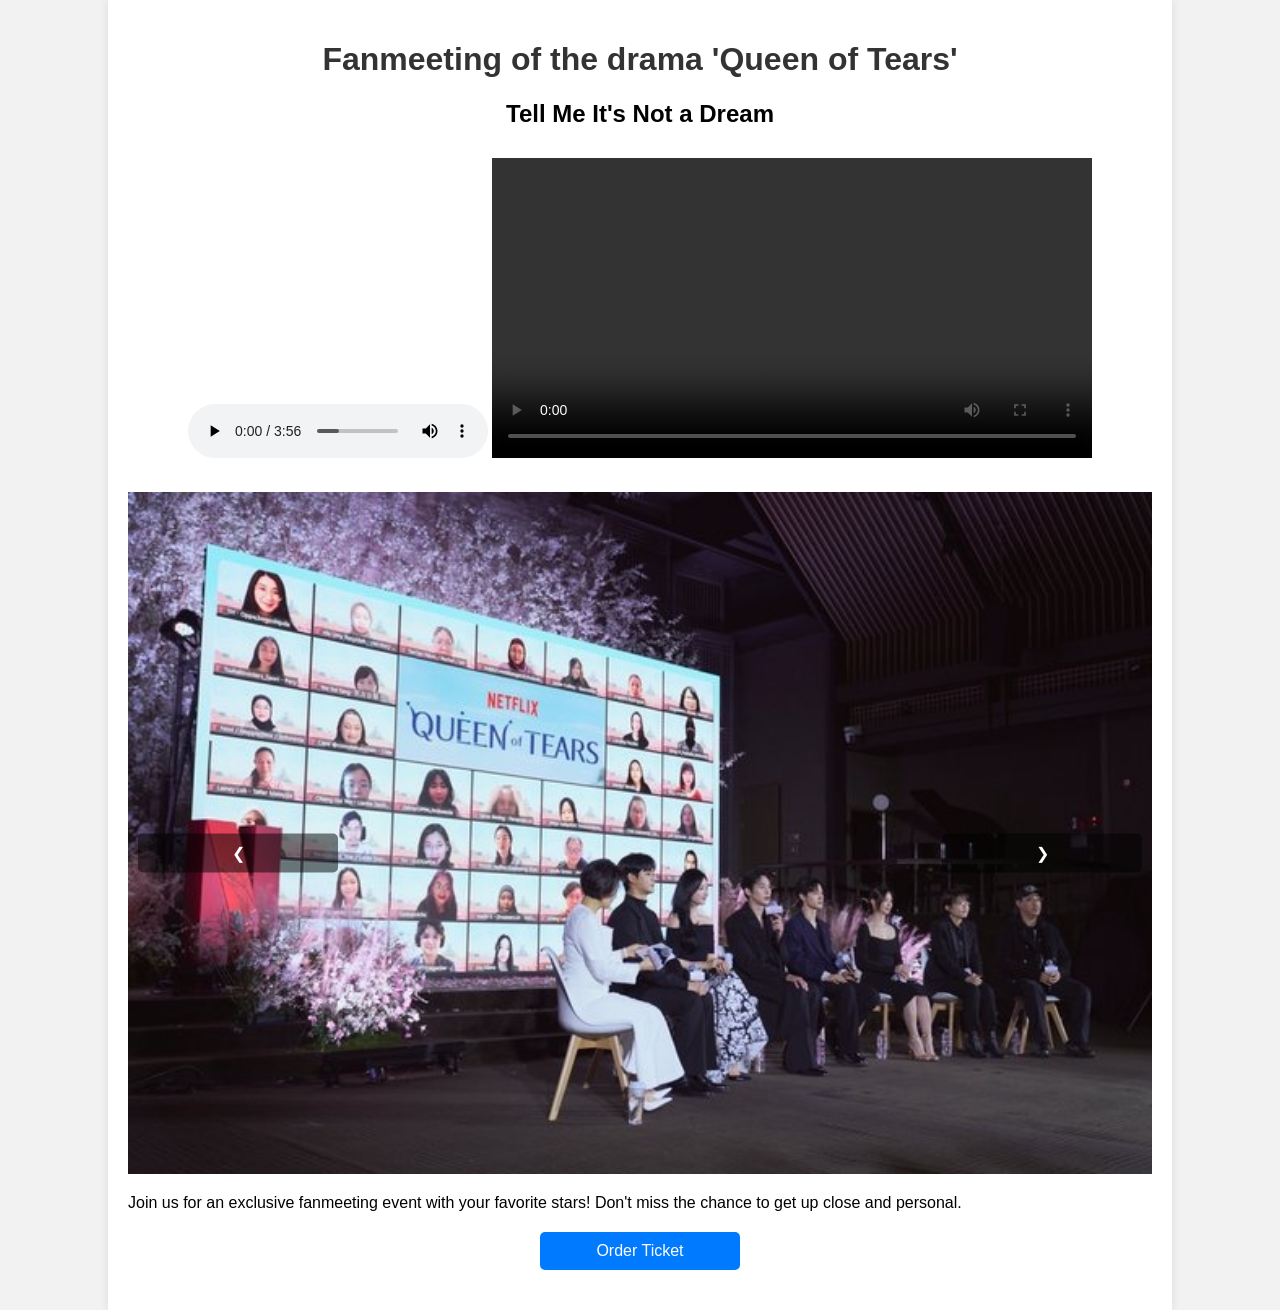
==== PageSatu.html @ 1da4ded4 "13" ====
<!DOCTYPE html>
<html lang="en">
<head>
    <meta charset="UTF-8">
    <meta name="viewport" content="width=device-width, initial-scale=1.0">
    <title>Queen of Tears</title>
    <link rel="stylesheet" href="styles.css">
</head>
<body>
    <div class="container">
        <header>
            <h1>Fanmeeting of the drama 'Queen of Tears'</h1>
        </header>
        <section class="media">
            <h2>Tell Me It's Not a Dream</h2>
            <audio controls>
                <source src="Tell Me It's Not a Dream.mp3" type="audio/mpeg">
            </audio>
            <video controls width="600">
                <source src="Queen of Tears _ Trailer.mp4" type="video/mp4">
            </video>
        </section>
        <section class="content">
            <div class="slider">
                <div class="slides">
                    <img src="image1.jpg" alt="Fanmeeting Image 1" class="slide">
                    <img src="image2.jpg" alt="Fanmeeting Image 2" class="slide">
                    <img src="image3.jpg" alt="Fanmeeting Image 3" class="slide">
                </div>
                <button class="prev" onclick="plusSlides(-1)">&#10094;</button>
                <button class="next" onclick="plusSlides(1)">&#10095;</button>
            </div>
            <p>Join us for an exclusive fanmeeting event with your favorite stars! Don't miss the chance to get up close and personal.</p>
        </section>
        <button id="surveyButton">Order Ticket</button>
    </div>

    <script>
        let slideIndex = 0;
        showSlides(slideIndex);

        function plusSlides(n) {
            showSlides(slideIndex += n);
        }

        function showSlides(n) {
            const slides = document.getElementsByClassName("slide");
            if (n >= slides.length) {
                slideIndex = 0;
            } 
            if (n < 0) {
                slideIndex = slides.length - 1;
            }
            for (let i = 0; i < slides.length; i++) {
                slides[i].style.display = "none";
            }
            slides[slideIndex].style.display = "block";
        }

        document.getElementById('surveyButton').onclick = function() {
            window.location.href = 'PageDua.html';
        };
    </script>
</body>
</html>
---- styles.css ----
body {
    font-family: Arial, sans-serif;
    background-color: #f2f2f2;
    margin: 0;
    padding: 0;
}

.container {
    width: 80%;
    margin: 0 auto;
    padding: 20px;
    background-color: #ffffff;
    box-shadow: 0 0 10px rgba(0, 0, 0, 0.1);
}

header h1 {
    text-align: center;
    color: #333;
}

.media {
    text-align: center;
    margin: 20px 0;
}

.media audio,
.media video {
    margin: 10px 0;
}

.slider {
    position: relative;
    max-width: 100%;
    margin: 20px auto;
    overflow: hidden;
}

.slides {
    display: flex;
    transition: transform 0.5s ease-in-out;
}

.slide {
    min-width: 100%;
    transition: opacity 1s ease-in-out;
}

.prev, .next {
    position: absolute;
    top: 50%;
    transform: translateY(-50%);
    background-color: rgba(0,0,0,0.5);
    color: white;
    border: none;
    padding: 10px;
    cursor: pointer;
}

.prev {
    left: 10px;
}

.next {
    right: 10px;
}

button {
    display: block;
    width: 200px;
    margin: 20px auto;
    padding: 10px;
    background-color: #007BFF;
    color: #ffffff;
    border: none;
    border-radius: 5px;
    cursor: pointer;
    font-size: 16px;
}

button:hover {
    background-color: #0056b3;
}

form {
    display: flex;
    flex-direction: column;
}

form label {
    margin: 10px 0 5px;
}

form input,
form select,
form textarea {
    padding: 10px;
    margin: 5px 0;
    border: 1px solid #ccc;
    border-radius: 5px;
}

form input[type="radio"] {
    margin-right: 10px;
}

form button {
    width: 100px;
    align-self: center;
    margin-top: 20px;
}

form button:hover {
    background-color: #0056b3;
}
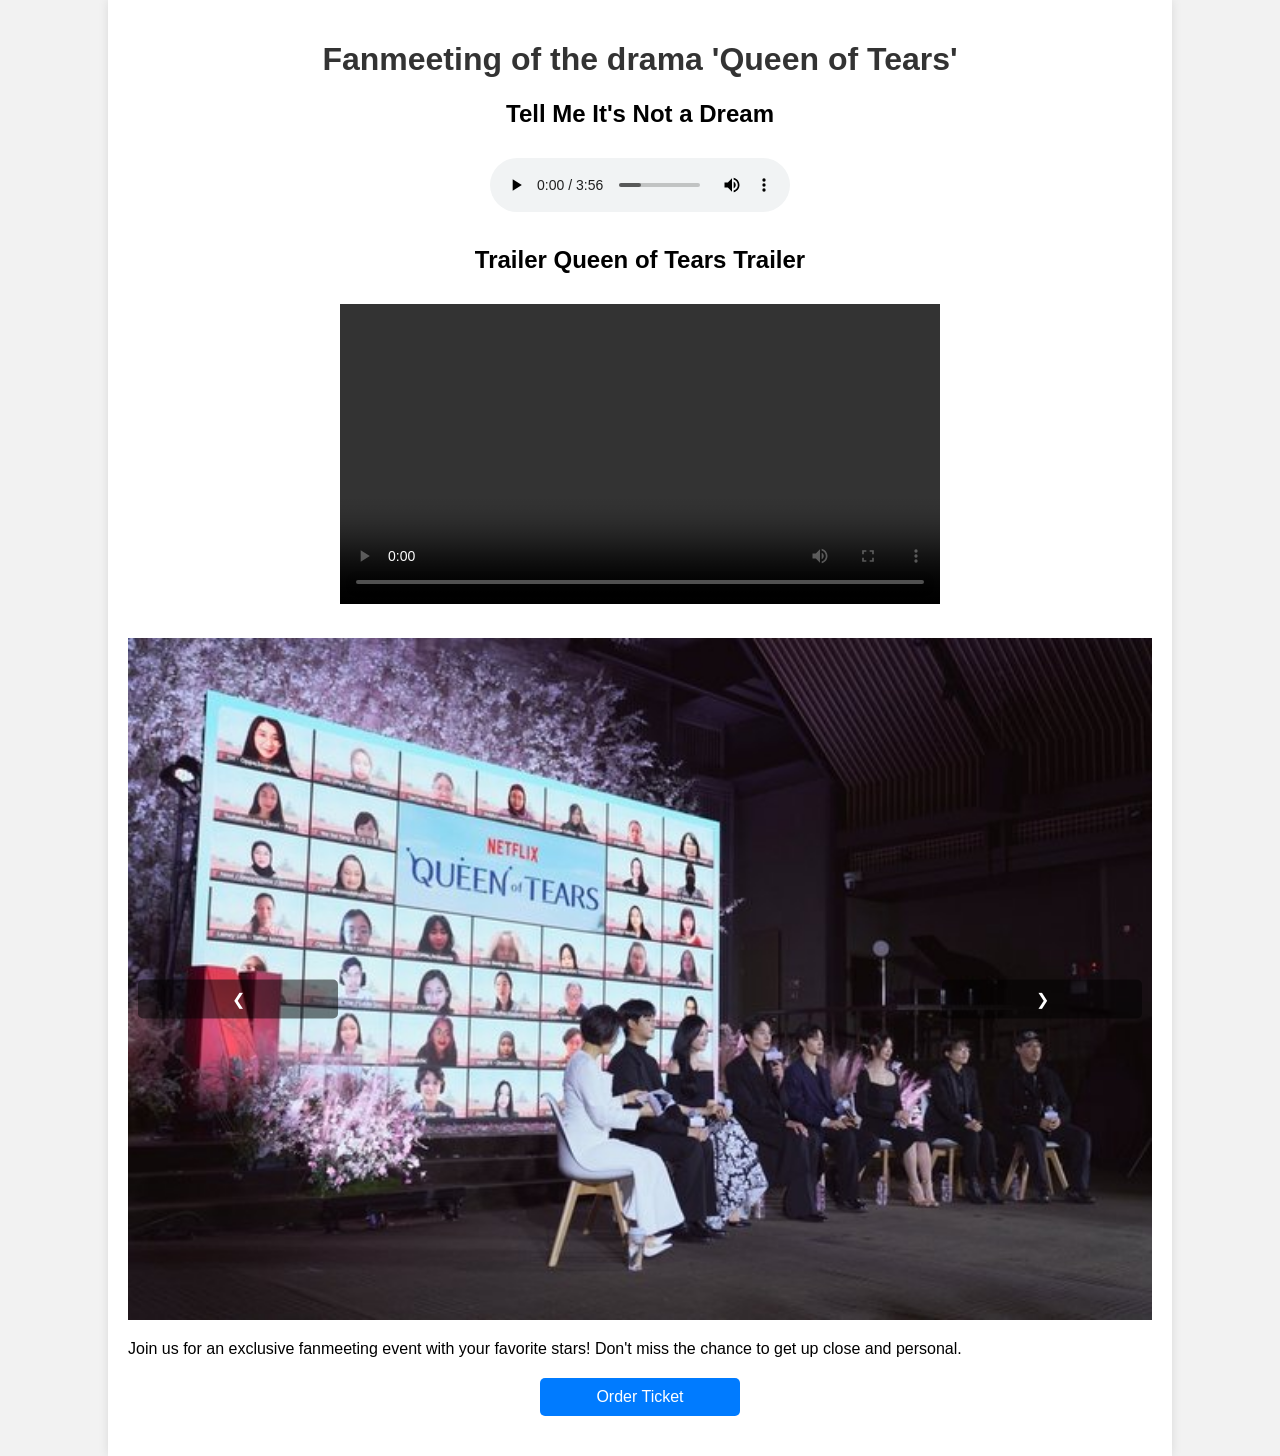
==== commit 5ed022af: "14" ====
--- a/PageSatu.html
+++ b/PageSatu.html
@@ -16,9 +16,12 @@
             <audio controls>
                 <source src="Tell Me It's Not a Dream.mp3" type="audio/mpeg">
             </audio>
+            <h2>Trailer Queen of Tears Trailer</h2>
+            <p>
             <video controls width="600">
                 <source src="Queen of Tears _ Trailer.mp4" type="video/mp4">
             </video>
+            </p>
         </section>
         <section class="content">
             <div class="slider">
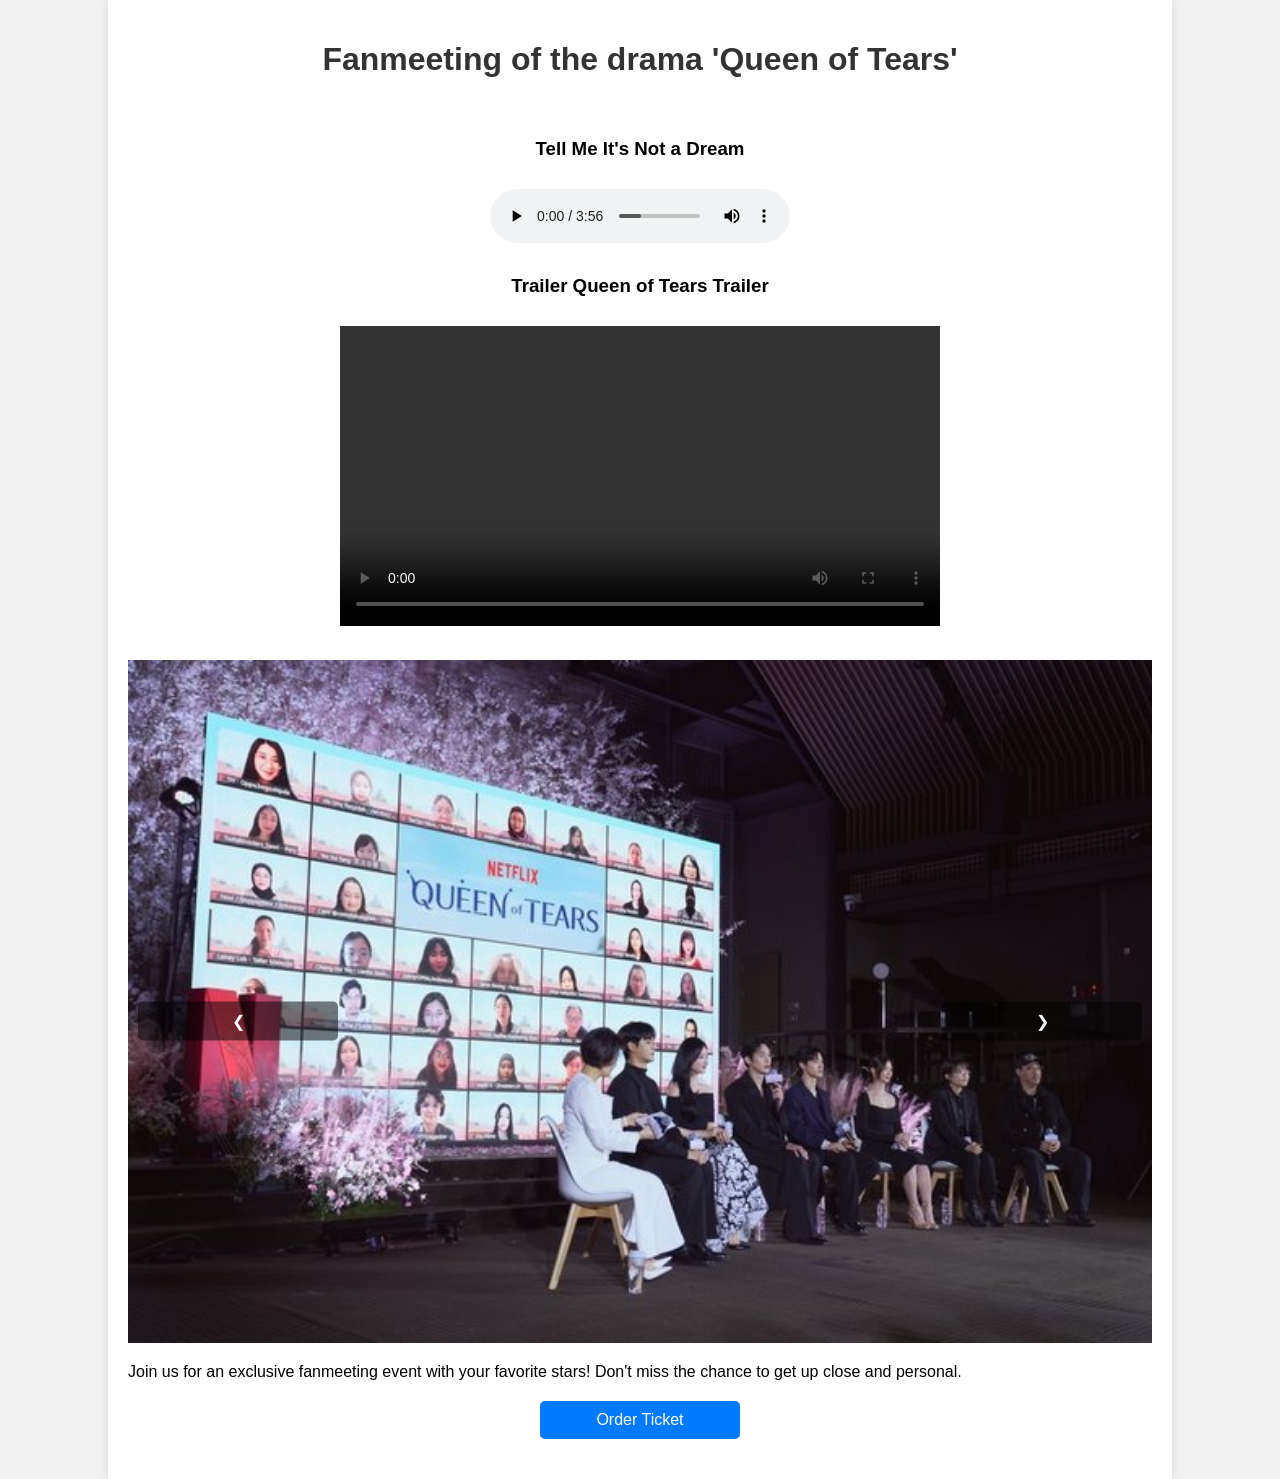
==== commit d5b4d531: "15" ====
--- a/PageSatu.html
+++ b/PageSatu.html
@@ -11,12 +11,13 @@
         <header>
             <h1>Fanmeeting of the drama 'Queen of Tears'</h1>
         </header>
+        <br>
         <section class="media">
-            <h2>Tell Me It's Not a Dream</h2>
+            <h3>Tell Me It's Not a Dream</h3>
             <audio controls>
                 <source src="Tell Me It's Not a Dream.mp3" type="audio/mpeg">
             </audio>
-            <h2>Trailer Queen of Tears Trailer</h2>
+            <h3>Trailer Queen of Tears Trailer</h3>
             <p>
             <video controls width="600">
                 <source src="Queen of Tears _ Trailer.mp4" type="video/mp4">
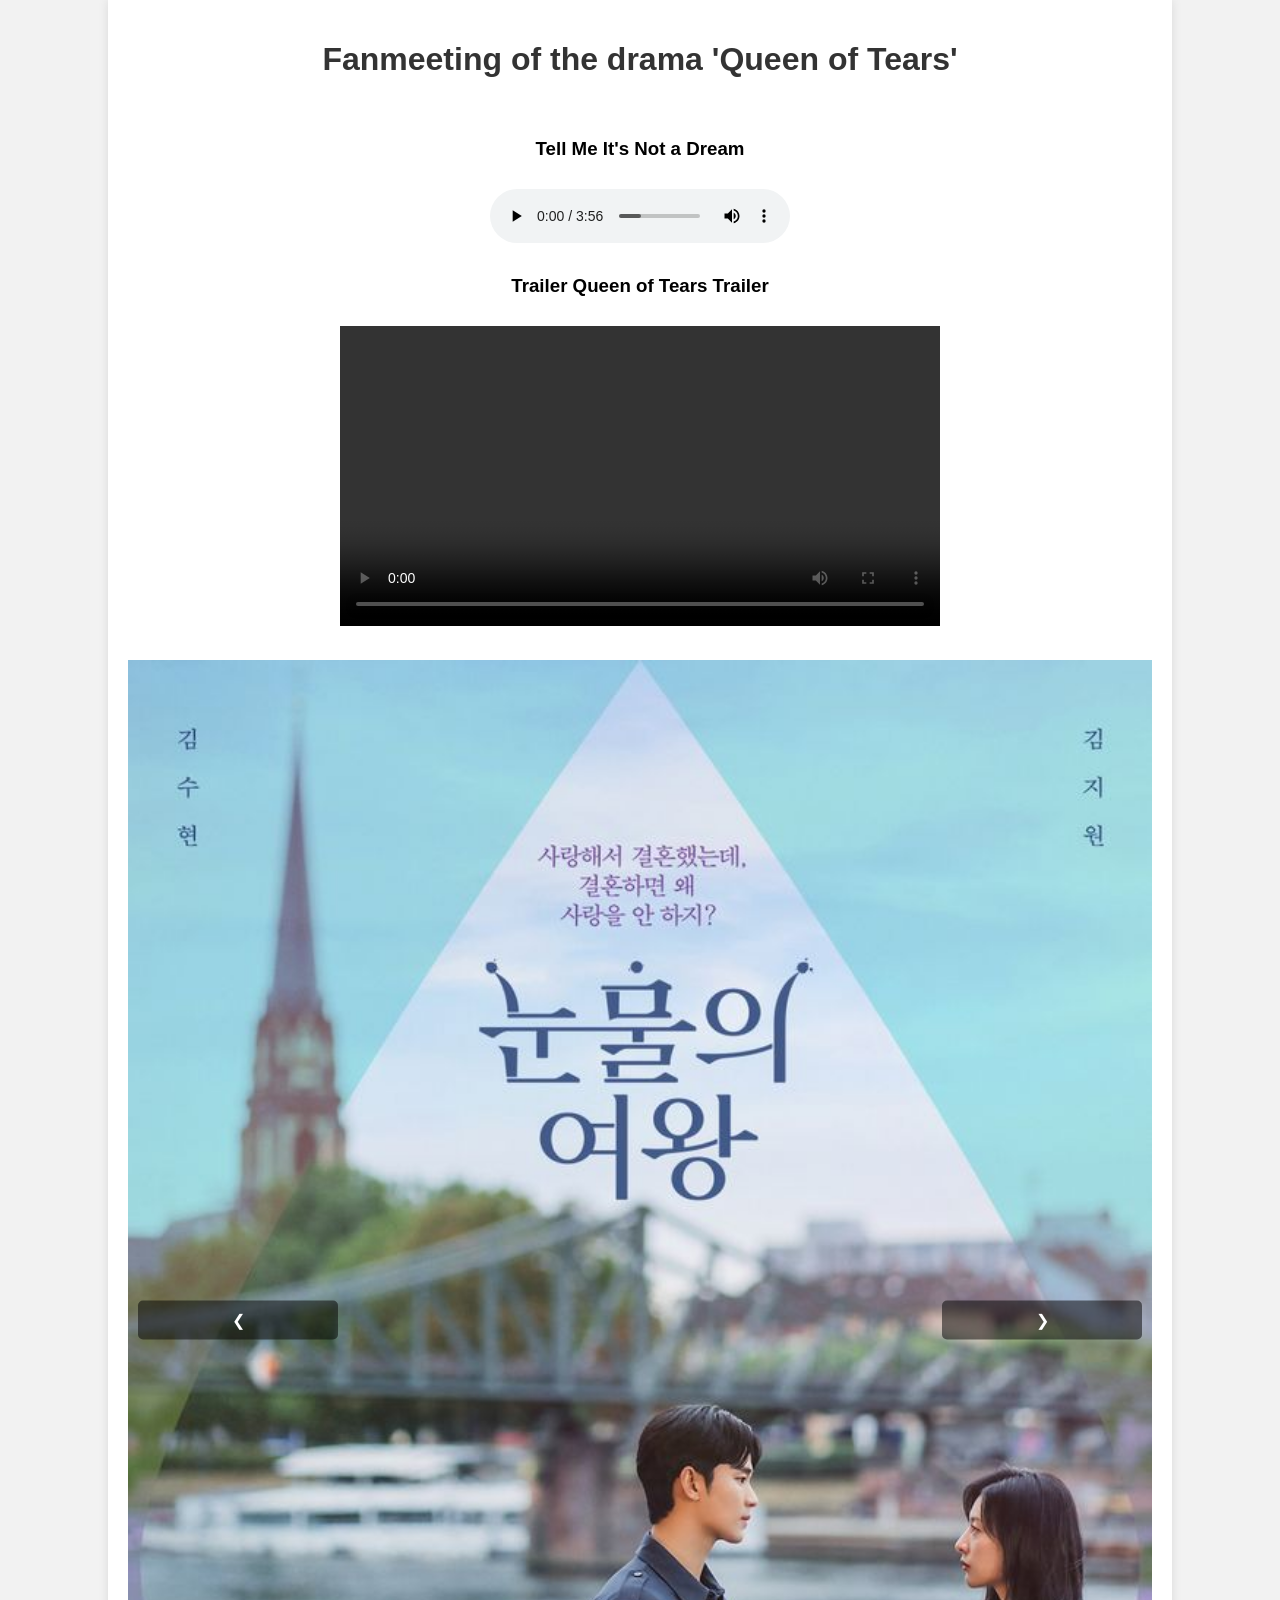
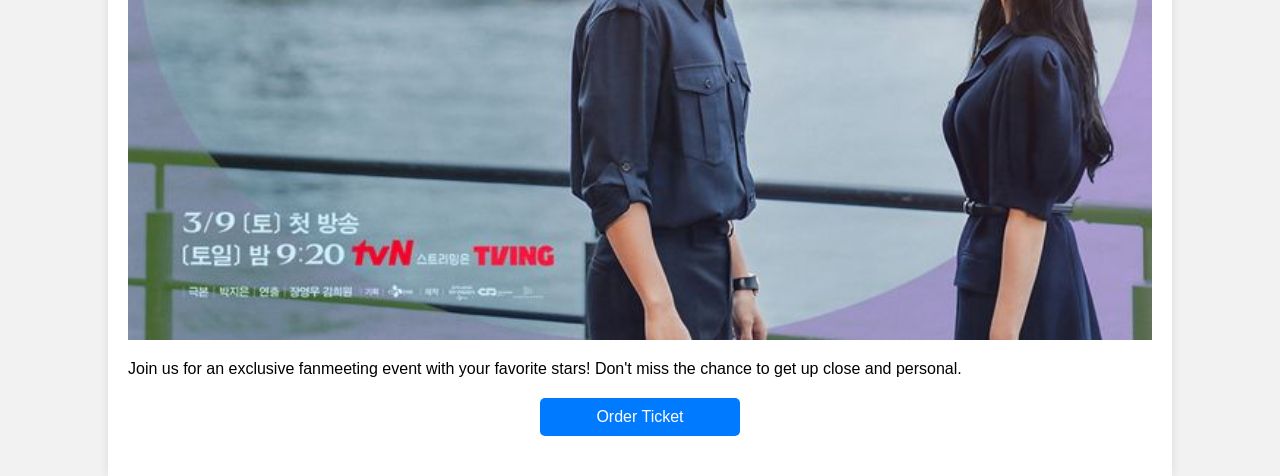
==== commit 7a3c708c: "16" ====
--- a/PageSatu.html
+++ b/PageSatu.html
@@ -27,9 +27,10 @@
         <section class="content">
             <div class="slider">
                 <div class="slides">
-                    <img src="image1.jpg" alt="Fanmeeting Image 1" class="slide">
-                    <img src="image2.jpg" alt="Fanmeeting Image 2" class="slide">
-                    <img src="image3.jpg" alt="Fanmeeting Image 3" class="slide">
+                    <img src="poster1.jpg" alt="Fanmeeting Image 1" class="slide">
+                    <img src="poster2.jpg" alt="Fanmeeting Image 2" class="slide">
+                    <img src="poster3.jpg" alt="Fanmeeting Image 3" class="slide">
+                    <img src="poster4.jpg" alt="Fanmeeting Image 3" class="slide">
                 </div>
                 <button class="prev" onclick="plusSlides(-1)">&#10094;</button>
                 <button class="next" onclick="plusSlides(1)">&#10095;</button>
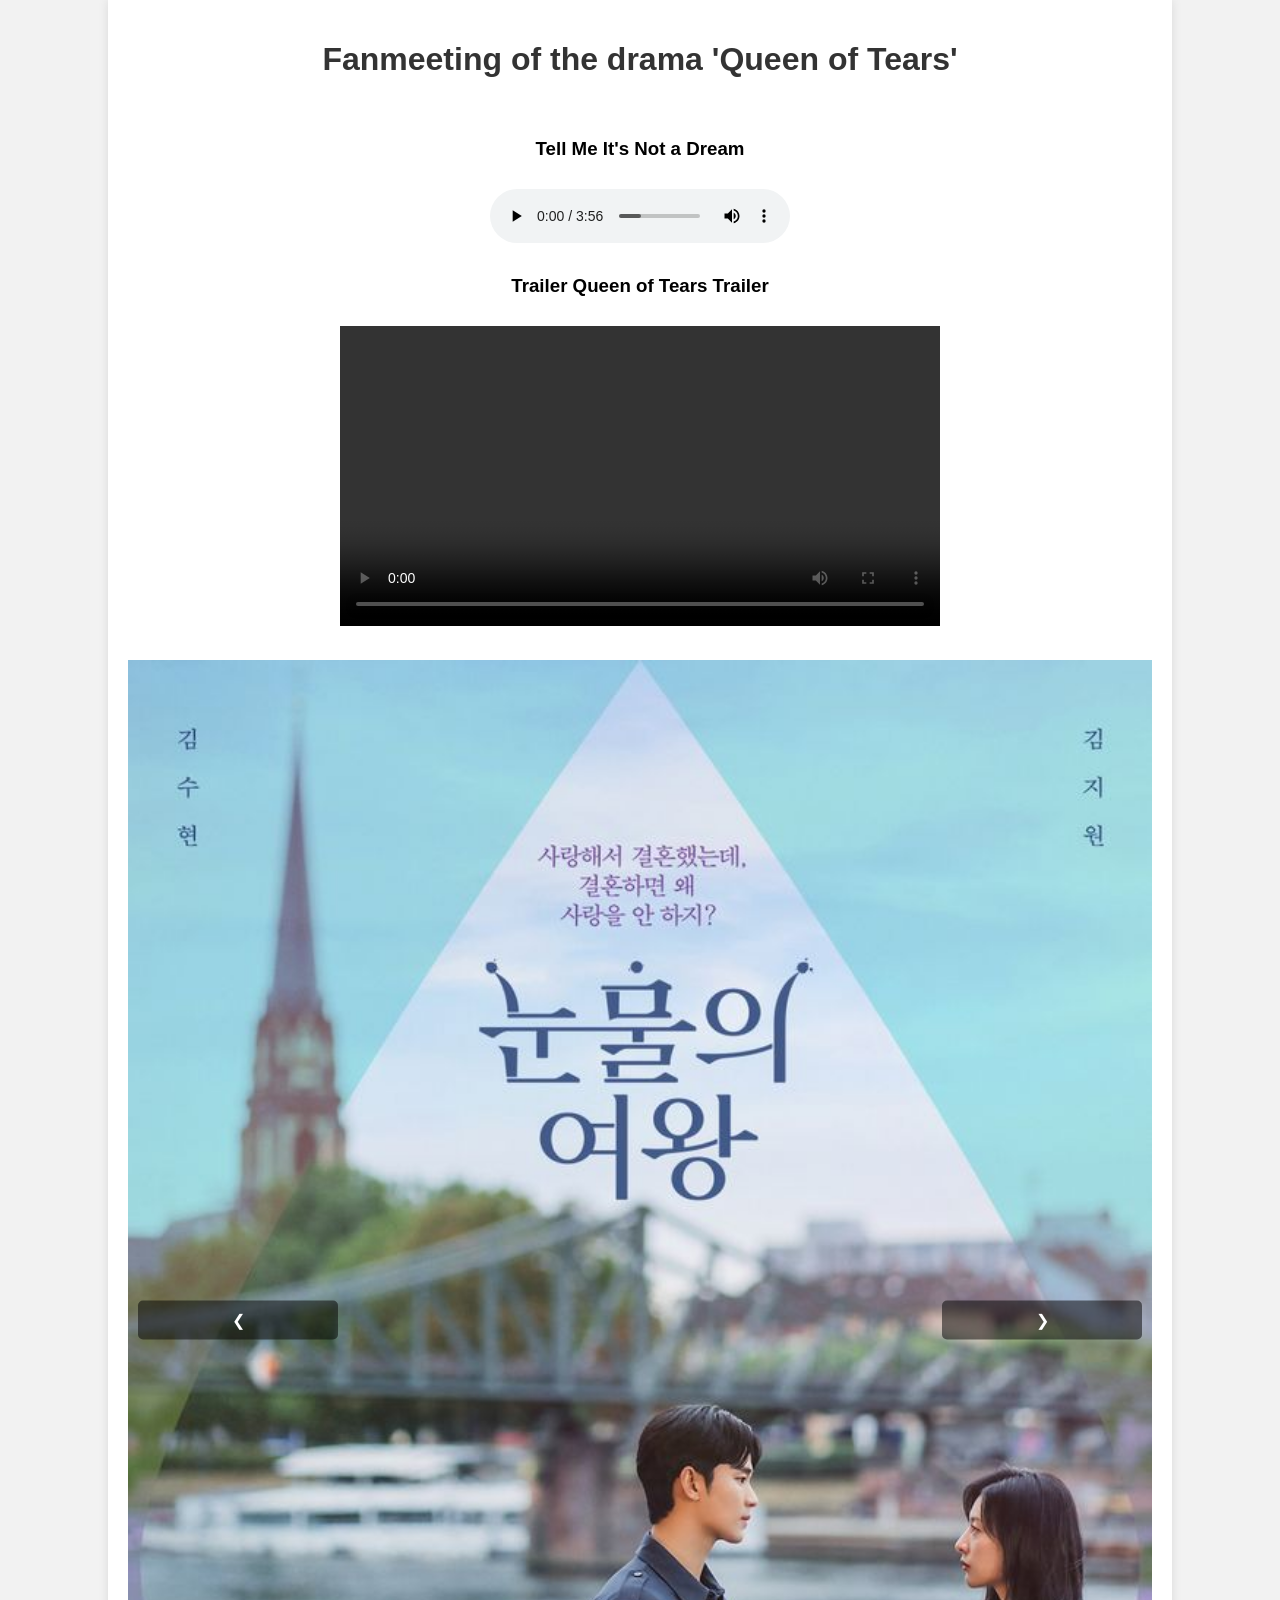
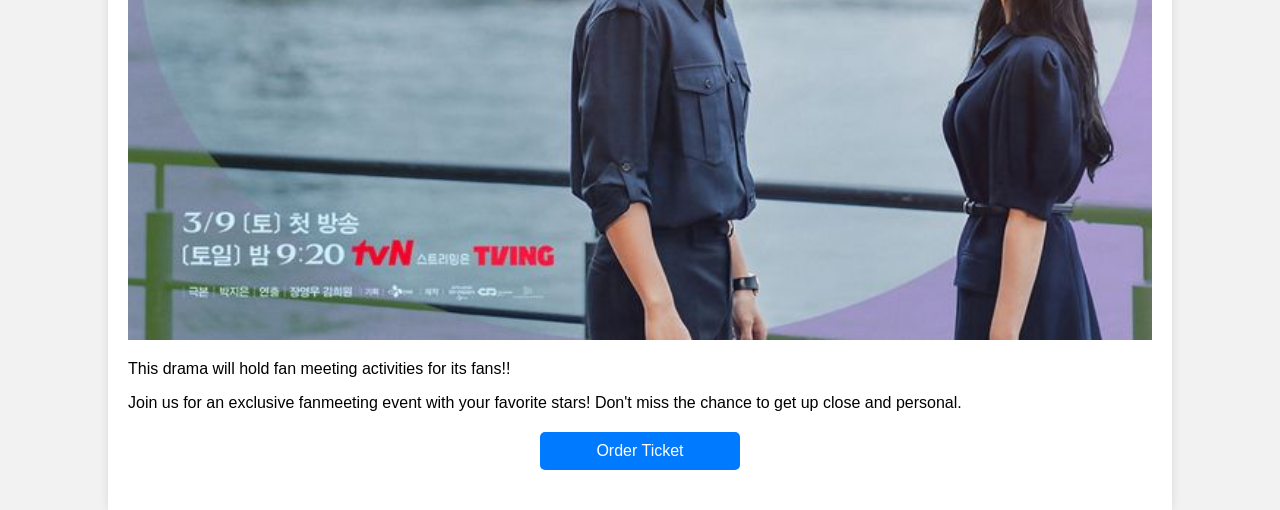
==== commit 04776fcb: "17" ====
--- a/PageSatu.html
+++ b/PageSatu.html
@@ -35,6 +35,7 @@
                 <button class="prev" onclick="plusSlides(-1)">&#10094;</button>
                 <button class="next" onclick="plusSlides(1)">&#10095;</button>
             </div>
+            <p>This drama will hold fan meeting activities for its fans!!</p>
             <p>Join us for an exclusive fanmeeting event with your favorite stars! Don't miss the chance to get up close and personal.</p>
         </section>
         <button id="surveyButton">Order Ticket</button>
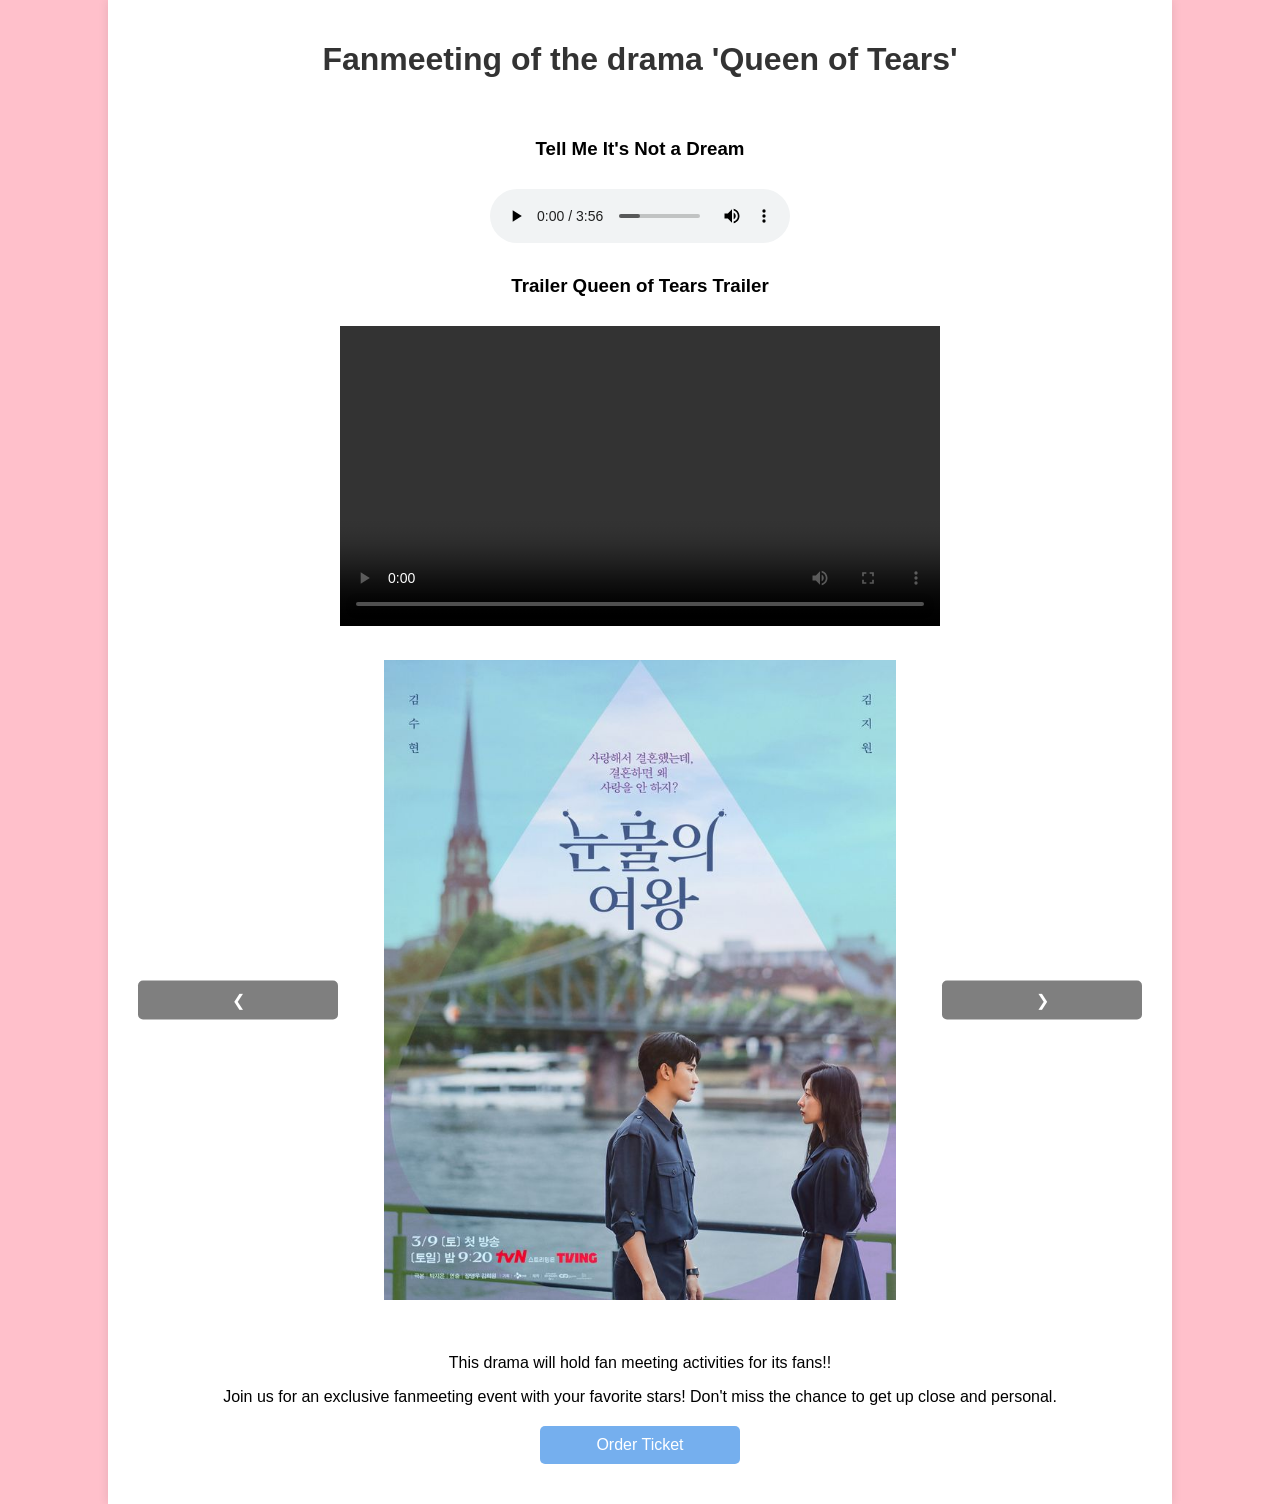
==== commit 1262a3a2: "27" ====
--- a/PageSatu.html
+++ b/PageSatu.html
@@ -35,6 +35,7 @@
                 <button class="prev" onclick="plusSlides(-1)">&#10094;</button>
                 <button class="next" onclick="plusSlides(1)">&#10095;</button>
             </div>
+            <br>
             <p>This drama will hold fan meeting activities for its fans!!</p>
             <p>Join us for an exclusive fanmeeting event with your favorite stars! Don't miss the chance to get up close and personal.</p>
         </section>
--- a/styles.css
+++ b/styles.css
@@ -1,6 +1,6 @@
 body {
     font-family: Arial, sans-serif;
-    background-color: #f2f2f2;
+    background-color: pink;
     margin: 0;
     padding: 0;
 }
@@ -11,6 +11,8 @@
     padding: 20px;
     background-color: #ffffff;
     box-shadow: 0 0 10px rgba(0, 0, 0, 0.1);
+    text-align: center;
+
 }
 
 header h1 {
@@ -30,18 +32,20 @@
 
 .slider {
     position: relative;
-    max-width: 100%;
+    max-width: 150%;
     margin: 20px auto;
     overflow: hidden;
 }
 
 .slides {
+    max-width: 50%; 
+    margin: auto; 
     display: flex;
     transition: transform 0.5s ease-in-out;
 }
 
 .slide {
-    min-width: 100%;
+    min-width: 20%;
     transition: opacity 1s ease-in-out;
 }
 
@@ -69,7 +73,7 @@
     width: 200px;
     margin: 20px auto;
     padding: 10px;
-    background-color: #007BFF;
+    background-color: #75afee;
     color: #ffffff;
     border: none;
     border-radius: 5px;
@@ -78,7 +82,7 @@
 }
 
 button:hover {
-    background-color: #0056b3;
+    background-color: #75afee;
 }
 
 form {
@@ -110,5 +114,5 @@
 }
 
 form button:hover {
-    background-color: #0056b3;
+    background-color: #75afee;
 }
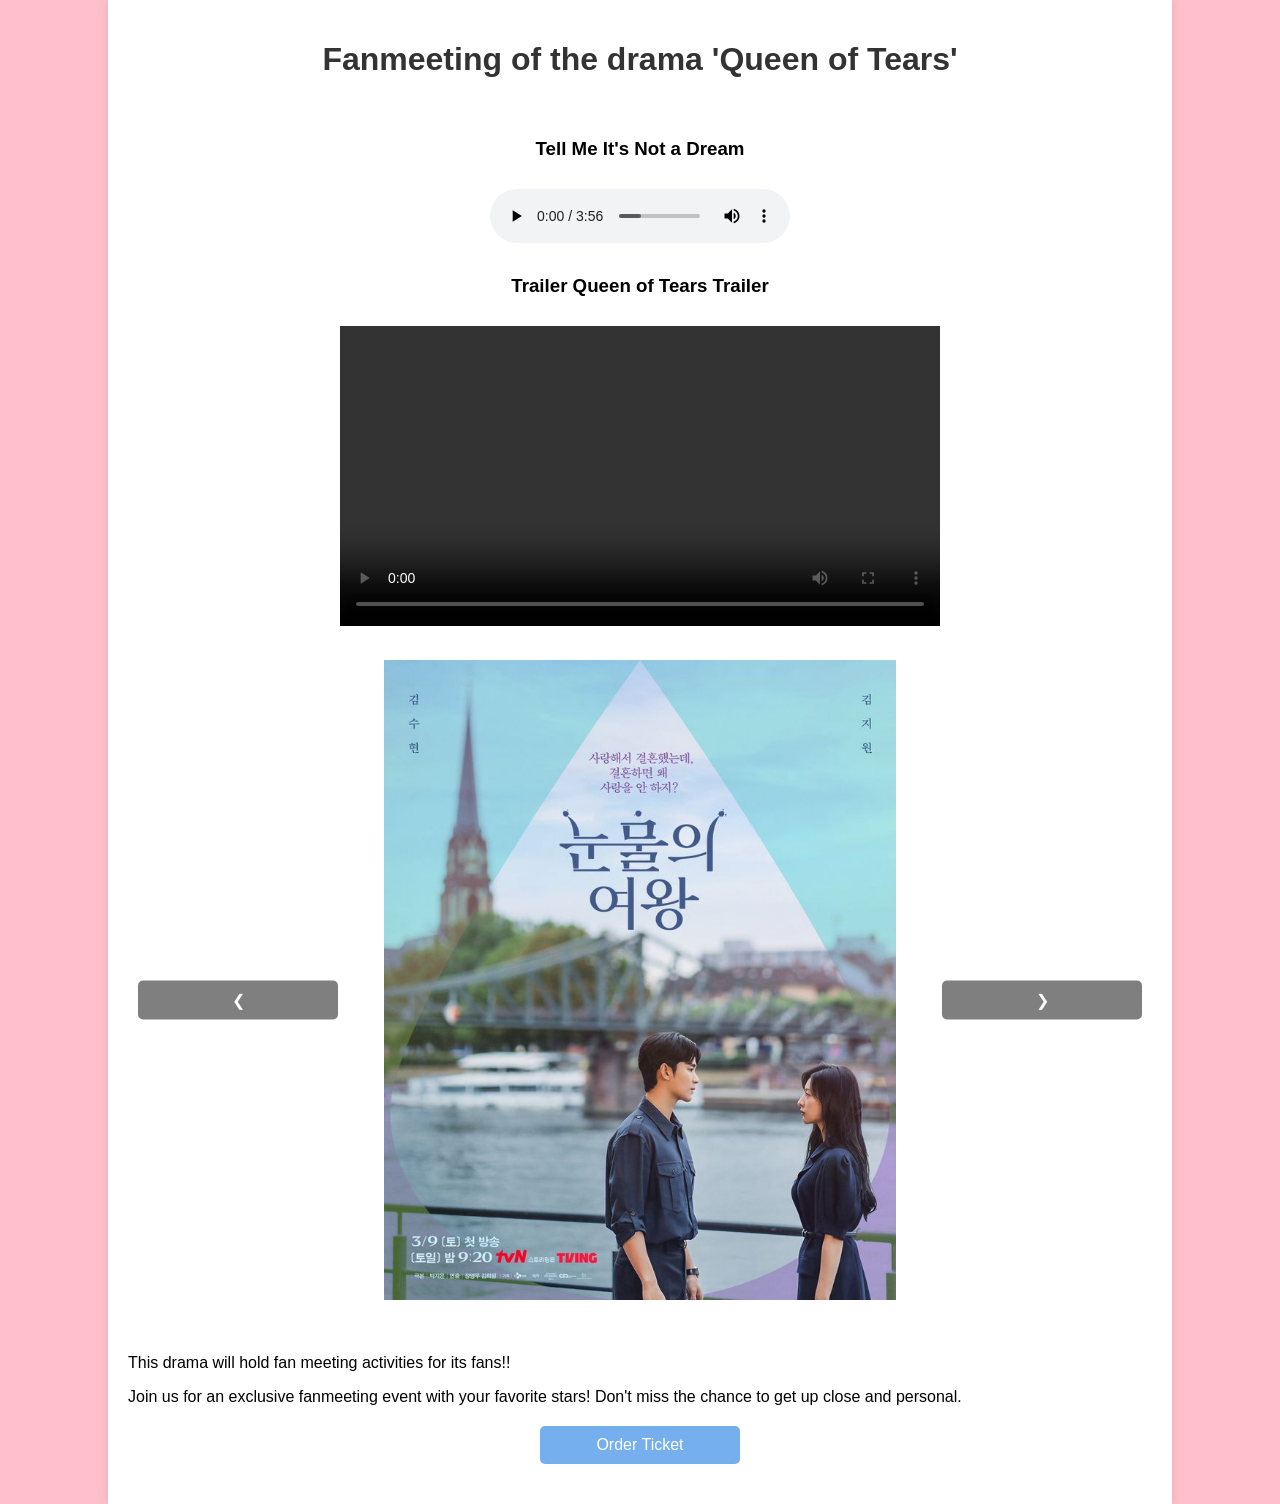
==== commit 4030e632: "29" ====
--- a/PageSatu.html
+++ b/PageSatu.html
@@ -35,9 +35,11 @@
                 <button class="prev" onclick="plusSlides(-1)">&#10094;</button>
                 <button class="next" onclick="plusSlides(1)">&#10095;</button>
             </div>
+            <div class="centered-text">
             <br>
             <p>This drama will hold fan meeting activities for its fans!!</p>
             <p>Join us for an exclusive fanmeeting event with your favorite stars! Don't miss the chance to get up close and personal.</p>
+            </div>
         </section>
         <button id="surveyButton">Order Ticket</button>
     </div>
--- a/styles.css
+++ b/styles.css
@@ -1,5 +1,5 @@
 body {
-    font-family: Arial, sans-serif;
+    font-family: Verdana, Geneva, Tahoma, sans-serif;
     background-color: pink;
     margin: 0;
     padding: 0;
@@ -11,8 +11,6 @@
     padding: 20px;
     background-color: #ffffff;
     box-shadow: 0 0 10px rgba(0, 0, 0, 0.1);
-    text-align: center;
-
 }
 
 header h1 {
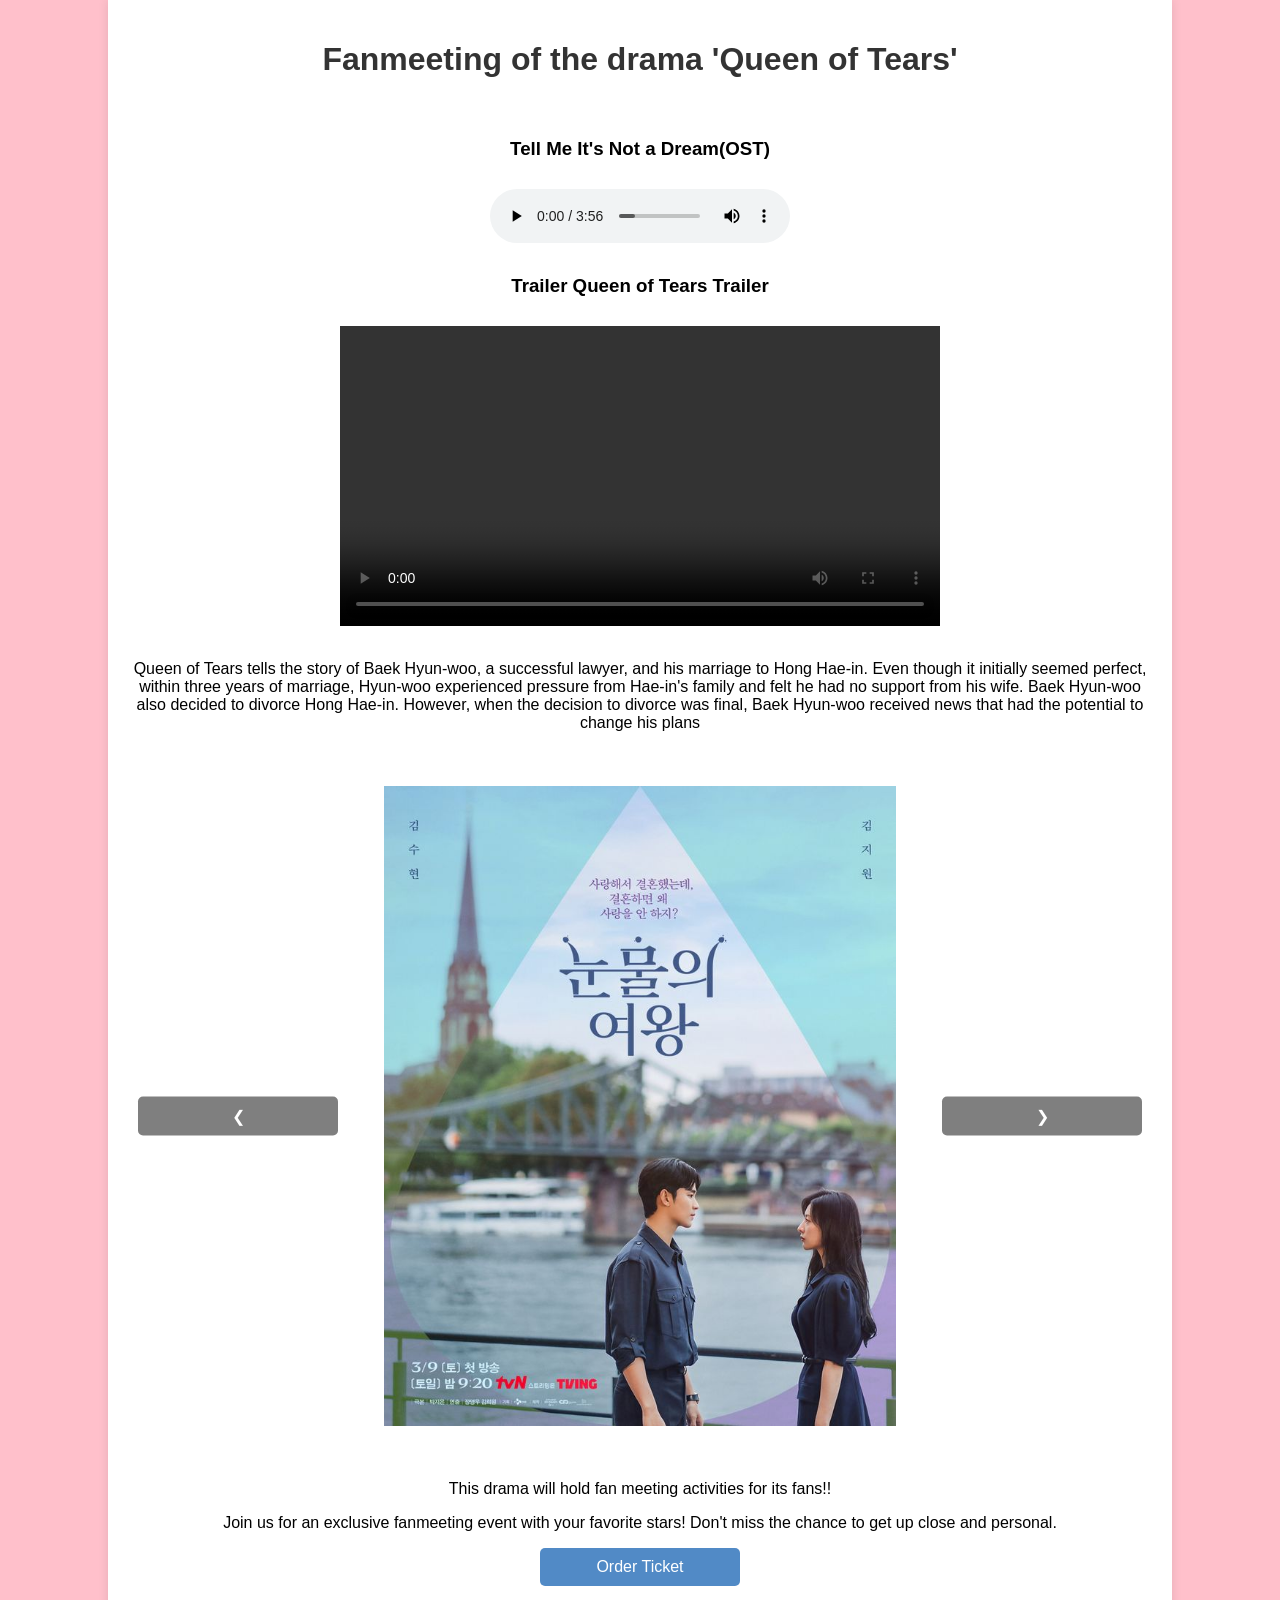
==== commit be02fd1f: "final" ====
--- a/PageSatu.html
+++ b/PageSatu.html
@@ -13,7 +13,7 @@
         </header>
         <br>
         <section class="media">
-            <h3>Tell Me It's Not a Dream</h3>
+            <h3>Tell Me It's Not a Dream(OST)</h3>
             <audio controls>
                 <source src="Tell Me It's Not a Dream.mp3" type="audio/mpeg">
             </audio>
@@ -24,6 +24,12 @@
             </video>
             </p>
         </section>
+        <div class="centered-text">
+        <p>Queen of Tears tells the story of Baek Hyun-woo, a successful lawyer, and his marriage to Hong Hae-in. Even though it initially seemed perfect, within three years of marriage, Hyun-woo experienced pressure from Hae-in's family 
+            and felt he had no support from his wife.
+            Baek Hyun-woo also decided to divorce Hong Hae-in. However, when the decision to divorce was final, Baek Hyun-woo received news that had the potential to change his plans</p>
+        </div>
+        <br>
         <section class="content">
             <div class="slider">
                 <div class="slides">
--- a/styles.css
+++ b/styles.css
@@ -47,6 +47,11 @@
     transition: opacity 1s ease-in-out;
 }
 
+.centered-text {
+    text-align: center; 
+    margin-top: 20px; 
+}
+
 .prev, .next {
     position: absolute;
     top: 50%;
@@ -69,9 +74,9 @@
 button {
     display: block;
     width: 200px;
-    margin: 20px auto;
+    margin: 10px auto;
     padding: 10px;
-    background-color: #75afee;
+    background-color: #518ac6;
     color: #ffffff;
     border: none;
     border-radius: 5px;
